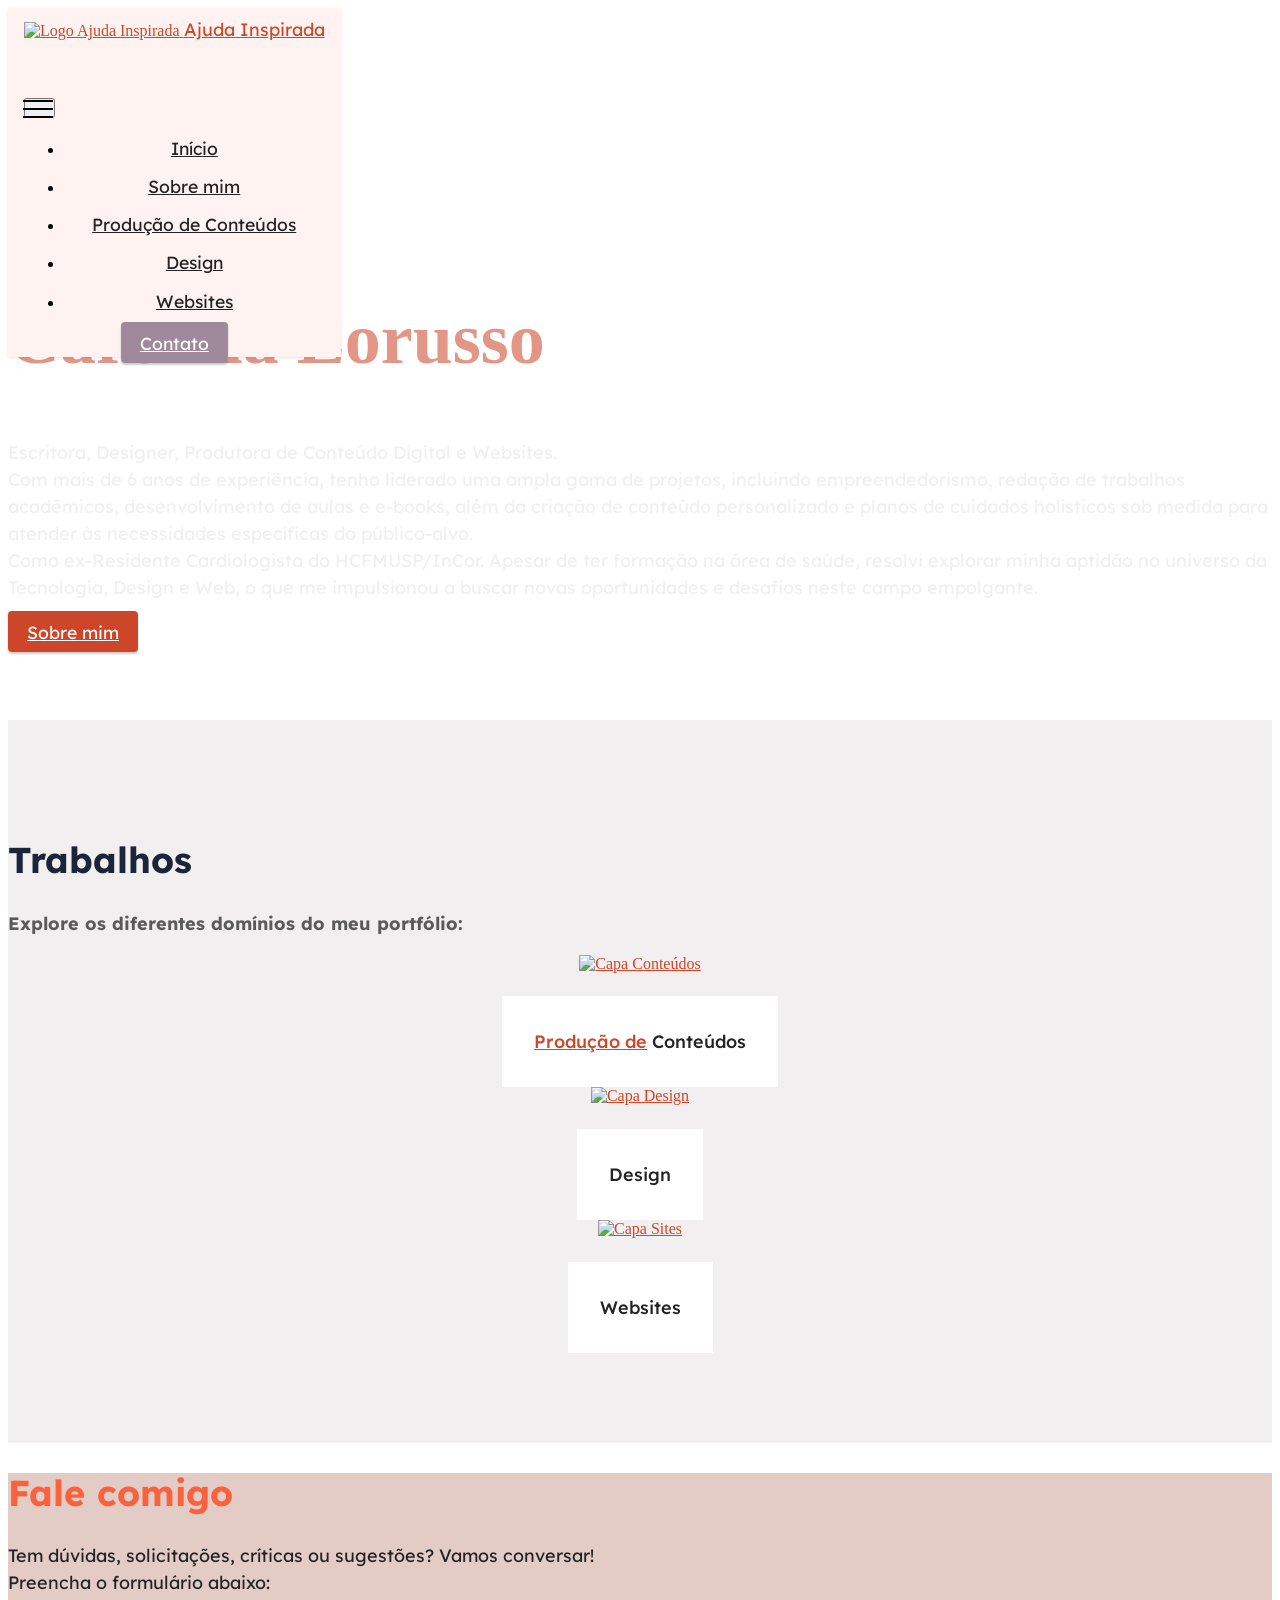
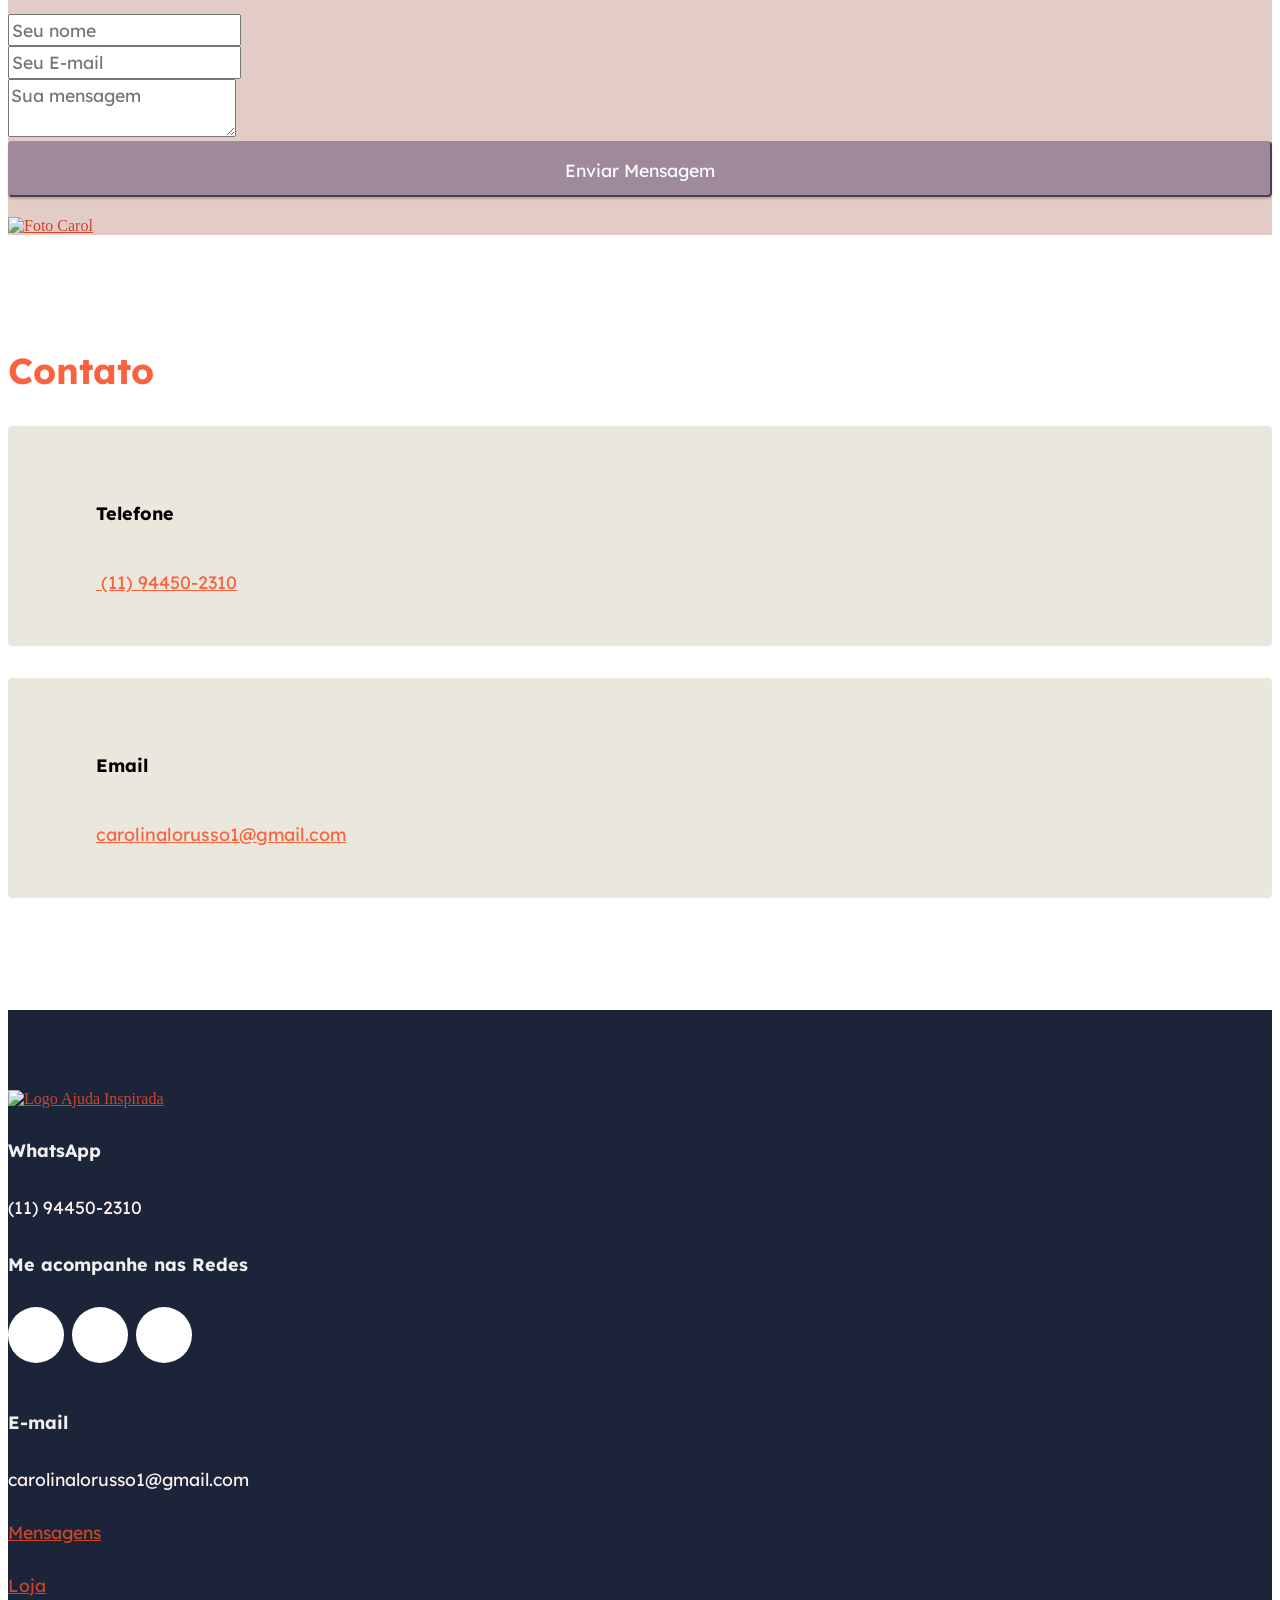
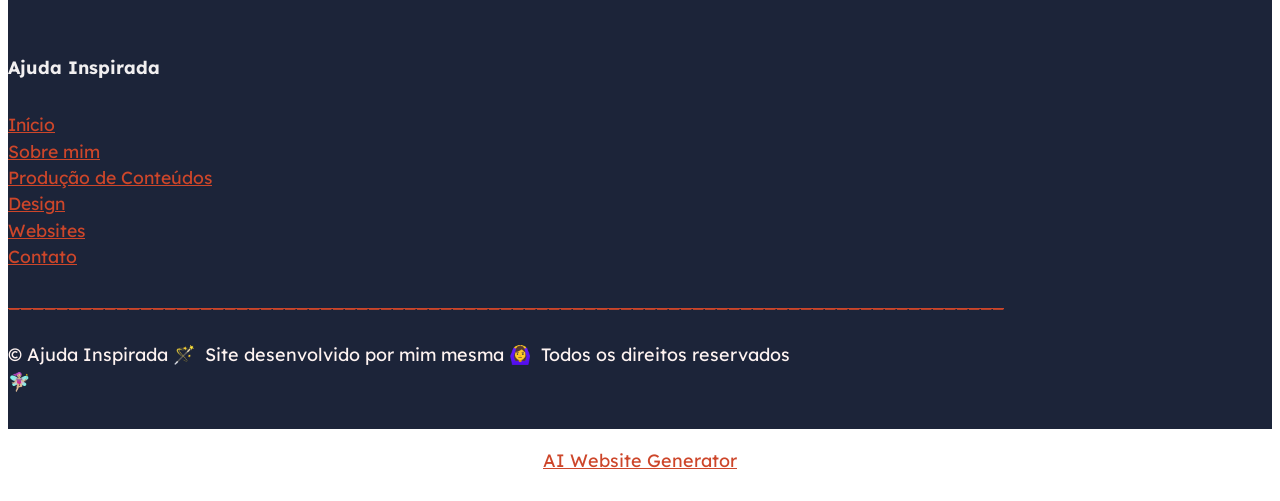
==== index.html @ f6f1e936 "create github pages" ====
<!DOCTYPE html>
<html  >
<head>
  <!-- Site made with Mobirise Website Builder v5.9.13, https://mobirise.com -->
  <meta charset="UTF-8">
  <meta http-equiv="X-UA-Compatible" content="IE=edge">
  <meta name="generator" content="Mobirise v5.9.13, mobirise.com">
  <meta name="viewport" content="width=device-width, initial-scale=1, minimum-scale=1">
  <link rel="shortcut icon" href="assets/images/logo-ajuda-inspirada-96x96.jpeg" type="image/x-icon">
  <meta name="description" content="Ajuda Inspirada by Carolina Lorusso. Início · Sobre mim · Produção de Conteúdos · Design · Websites · Contato. 
Sou Escritora, Designer, Produtora de Conteúdo Digital e Websites.Com mais de 5 anos de experiência, tenho liderado uma ampla gama de projetos, incluindo empreendedorismo, redação de trabalhos acadêmicos, desenvolvimento de aulas e e-books,">
  
  
  <title>Home</title>
  <link rel="stylesheet" href="assets/web/assets/mobirise-icons2/mobirise2.css">
  <link rel="stylesheet" href="assets/bootstrap/css/bootstrap.min.css">
  <link rel="stylesheet" href="assets/bootstrap/css/bootstrap-grid.min.css">
  <link rel="stylesheet" href="assets/bootstrap/css/bootstrap-reboot.min.css">
  <link rel="stylesheet" href="assets/parallax/jarallax.css">
  <link rel="stylesheet" href="assets/dropdown/css/style.css">
  <link rel="stylesheet" href="assets/socicon/css/styles.css">
  <link rel="stylesheet" href="assets/theme/css/style.css">
  <link href="assets/fonts/style.css" rel="stylesheet">
  <link rel="preload" href="https://fonts.googleapis.com/css?family=Lexend:100,200,300,400,500,600,700,800,900&display=swap" as="style" onload="this.onload=null;this.rel='stylesheet'">
  <noscript><link rel="stylesheet" href="https://fonts.googleapis.com/css?family=Lexend:100,200,300,400,500,600,700,800,900&display=swap"></noscript>
  <link rel="preload" as="style" href="assets/mobirise/css/mbr-additional.css?v=mcyBNn"><link rel="stylesheet" href="assets/mobirise/css/mbr-additional.css?v=mcyBNn" type="text/css">

  
  
  
</head>
<body>
  
  <section data-bs-version="5.1" class="menu menu2 cid-sFF0ciwnEL" once="menu" id="menu2-0">
    
    <nav class="navbar navbar-dropdown navbar-fixed-top navbar-expand-lg">
        <div class="container-fluid">
            <div class="navbar-brand">
                <span class="navbar-logo">
                    <a href="index.html">
                        <img src="assets/images/logo-ajuda-inspirada-96x96.jpeg" alt="Logo Ajuda Inspirada" style="height: 4.3rem;">
                    </a>
                </span>
                <span class="navbar-caption-wrap"><a class="navbar-caption text-primary display-7" href="https://mobiri.se">Ajuda Inspirada</a></span>
            </div>
            <button class="navbar-toggler" type="button" data-toggle="collapse" data-bs-toggle="collapse" data-target="#navbarSupportedContent" data-bs-target="#navbarSupportedContent" aria-controls="navbarNavAltMarkup" aria-expanded="false" aria-label="Toggle navigation">
                <div class="hamburger">
                    <span></span>
                    <span></span>
                    <span></span>
                    <span></span>
                </div>
            </button>
            <div class="collapse navbar-collapse" id="navbarSupportedContent">
                <ul class="navbar-nav nav-dropdown" data-app-modern-menu="true"><li class="nav-item"><a class="nav-link link text-black text-primary display-4" href="index.html">Início</a></li>
                    <li class="nav-item"><a class="nav-link link text-black text-primary display-4" href="sobremim.html">Sobre mim</a></li><li class="nav-item"><a class="nav-link link text-black text-primary display-4" href="producaodeconteudos.html">Produção de Conteúdos</a></li><li class="nav-item"><a class="nav-link link text-black text-primary display-4" href="design.html">Design</a></li>
                    <li class="nav-item"><a class="nav-link link text-black text-primary display-4" href="websites.html">Websites</a>
                    </li></ul>
                
                <div class="navbar-buttons mbr-section-btn"><a class="btn btn-secondary display-4" href="index.html#form4-6">
                        Contato</a></div>
            </div>
        </div>
    </nav>
</section>

<section data-bs-version="5.1" class="header3 cid-u5ljGOLiOG mbr-parallax-background" id="header3-3">

    

    <div class="mbr-overlay" style="opacity: 0.8; background-color: rgb(28, 36, 57);">
    </div>

    <div class="container">
        <div class="media-container-row">
            <div class="mbr-figure" style="width: 100%;">
                <a href="index.html"><img src="assets/images/screenshot-20241212-171954-remini-1012x1441.jpg" alt="Foto Carolina Lorusso"></a>
            </div>

            <div class="media-content">
                <h1 class="mbr-section-title mbr-white pb-3 mbr-fonts-style display-1"><br>Carolina Lorusso</h1>
                
                <div class="mbr-section-text mbr-white pb-3 ">
                    <p class="mbr-text mbr-fonts-style display-5">Escritora, Designer, Produtora de Conteúdo Digital e Websites.<br>Com mais de&nbsp;6 anos de experiência, tenho liderado uma ampla gama de projetos, incluindo empreendedorismo, redação de trabalhos acadêmicos, desenvolvimento de aulas e e-books, além da criação de conteúdo personalizado e planos de cuidados holísticos sob medida para atender às necessidades específicas do público-alvo.<br>Como ex-Residente Cardiologista do HCFMUSP/InCor. Apesar de ter formação na área de saúde, resolvi explorar minha aptidão no universo da Tecnologia, Design e Web, o que me impulsionou a buscar novas oportunidades e desafios neste campo empolgante.&nbsp;</p>
                </div>
                <div class="mbr-section-btn"><a class="btn btn-md btn-primary display-4" href="sobremim.html">Sobre mim</a></div>
            </div>
        </div>
    </div>

</section>

<section data-bs-version="5.1" class="features18 popup-btn-cards cid-u5lirEh1GW" id="features18-0">

    

    
    <div class="container">
        <h2 class="mbr-section-title pb-3 align-center mbr-fonts-style display-2"><strong>Trabalhos</strong></h2>
        <h3 class="mbr-section-subtitle display-5 align-center mbr-fonts-style mbr-light">Explore os diferentes domínios do meu portfólio:</h3>
        <div class="media-container-row pt-5 ">
            <div class="card p-3 col-12 col-md-6 col-lg-4">
                <div class="card-wrapper ">
                    <div class="card-img">
                        <div class="mbr-overlay"></div>
                        <div class="mbr-section-btn text-center"><a href="producaodeconteudos.html" class="btn btn-primary display-4">Saiba Mais</a></div>
                        <a href="index.html"><img src="assets/images/produtora-de-contedos-674x379.png" alt="Capa Conteúdos"></a>
                    </div>
                    <div class="card-box">
                        <h4 class="card-title mbr-fonts-style display-7"><a href="producaodeconteudos.html" class="text-primary">Produção de</a> Conteúdos</h4>
                        
                    </div>
                </div>
            </div>
            <div class="card p-3 col-12 col-md-6 col-lg-4">
                <div class="card-wrapper">
                    <div class="card-img">
                        <div class="mbr-overlay"></div>
                        <div class="mbr-section-btn text-center"><a href="design.html" class="btn btn-primary display-4">Saiba Mais</a></div>
                        <a href="index.html"><img src="assets/images/design-capaii-674x503.png" alt="Capa Design"></a>
                    </div>
                    <div class="card-box">
                        <h4 class="card-title mbr-fonts-style display-7">
                            Design</h4>
                        
                    </div>
                </div>
            </div>

            <div class="card p-3 col-12 col-md-6 col-lg-4">
                <div class="card-wrapper">
                    <div class="card-img">
                        <div class="mbr-overlay"></div>
                        <div class="mbr-section-btn text-center"><a href="websites.html" class="btn btn-primary display-4">Saiba mais</a></div>
                        <a href="index.html"><img src="assets/images/21.i-674x674.png" alt="Capa Sites"></a>
                    </div>
                    <div class="card-box">
                        <h4 class="card-title mbr-fonts-style display-7">
                            Websites</h4>
                        
                    </div>
                </div>
            </div>

            
        </div>
    </div>
</section>

<section data-bs-version="5.1" class="form4 cid-sFF3qL4anb mbr-fullscreen" id="form4-6">

    

    

    <div class="container">
        <div class="row content-wrapper justify-content-center">
            <div class="col-lg-4 offset-lg-1 mbr-form" data-form-type="formoid">
<!--Formbuilder Form-->
<form action="https://mobirise.eu/" method="POST" class="mbr-form form-with-styler" data-form-title="Form Name"><input type="hidden" name="email" data-form-email="true" value="aM3xZoSrdPo1LVnXlrhc6Pd2mq+Hvy7HVDdkTLPL5LP5PHbnUhm40IUbfTtttG5viqjys/NaZorm83/u+gtD8cwlGkXRPD6ba2hxMwDEzuMwBC+46OECvZxA0dtidRlx">
<div class="row">
<div hidden="hidden" data-form-alert="" class="alert alert-success col-12">Obrigado por preencher o formulário!</div>
<div hidden="hidden" data-form-alert-danger="" class="alert alert-danger col-12">Oops...! some problem!</div>
</div>
<div class="dragArea row">
<div class="col-lg-12 col-md-12 col-sm-12">
<h1 class="mbr-section-title mb-4 display-2"><strong>Fale comigo</strong><br></h1>
</div>
<div class="col-lg-12 col-md-12 col-sm-12">
<p class="mbr-text mbr-fonts-style mb-4 display-7">Tem dúvidas, solicitações, críticas ou sugestões? Vamos conversar!<br>Preencha o formulário abaixo:</p>
</div>
<div data-for="name" class="col-lg-12 col-md col-12 form-group mb-3">
<input type="text" name="name" placeholder="Seu nome" data-form-field="name" class="form-control display-7" value="" id="name-form4-6">
</div>
<div data-for="email" class="col-lg-12 col-md col-12 form-group mb-3">
<input type="email" name="email" placeholder="Seu E-mail" data-form-field="email" class="form-control display-7" value="" id="email-form4-6">
</div>
<div class="col-lg-12 col-md-12 col-sm-12 form-group" data-for="textarea">
<textarea name="textarea" placeholder="Sua mensagem" data-form-field="textarea" class="form-control display-7" id="textarea-form4-6"></textarea>
</div>
<div class="col-12 col-md-auto mbr-section-btn"><button type="submit" class="btn btn-secondary display-4"><span class="mobi-mbri mobi-mbri-paper-plane mbr-iconfont mbr-iconfont-btn"></span>Enviar Mensagem</button></div>
</div>
</form><!--Formbuilder Form-->
</div>
            <div class="col-lg-6 offset-lg-1 col-12">
                <div class="image-wrapper">
                    <a href="index.html"><img class="w-100" src="assets/images/1732842447381-1076x1341.jpg" alt="Foto Carol"></a>
                </div>
            </div>
        </div>
    </div>
</section>

<section data-bs-version="5.1" class="contacts2 cid-u5mG0j3FaJ" id="contacts2-h">
    <!---->
    
    
    <div class="container">
        <div class="mbr-section-head">
            <h3 class="mbr-section-title mbr-fonts-style align-center mb-0 display-2">
                <strong>Contato</strong></h3>
            
        </div>
        <div class="row justify-content-center mt-4">
            <div class="card col-12 col-md-6">
                <div class="card-wrapper">
                    <div class="image-wrapper">
                        <span class="mbr-iconfont socicon-whatsapp socicon" style="color: rgb(251, 97, 61); fill: rgb(251, 97, 61);"></span>
                    </div>
                    <div class="text-wrapper">
                        <h6 class="card-title mbr-fonts-style mb-1 display-5"><strong>Telefone</strong></h6>
                        <p class="mbr-text mbr-fonts-style display-7"><a href="https://wa.me/11944502310" class="text-danger text-primary">&nbsp;(11) 94450-2310</a></p>
                    </div>
                </div>
            </div>
            <div class="card col-12 col-md-6">
                <div class="card-wrapper">
                    <div class="image-wrapper">
                        <span class="mbr-iconfont mobi-mbri-letter mobi-mbri" style="color: rgb(251, 97, 61); fill: rgb(251, 97, 61);"></span>
                    </div>
                    <div class="text-wrapper">
                        <h6 class="card-title mbr-fonts-style mb-1 display-5">
                            <strong>Email</strong>
                        </h6>
                        <p class="mbr-text mbr-fonts-style display-7"><a href="mailto:carolinalorusso1@gmail.com" class="text-danger text-primary">carolinalorusso1@gmail.com</a>
                        </p>
                    </div>
                </div>
            </div>
            
            
        </div>
    </div>
</section>

<section data-bs-version="5.1" class="footer4 cid-u5yPUwGAZI" once="footers" id="footer4-6d">

    

    
    
    <div class="container">
        <div class="row mbr-white">
            <div class="col-6 col-lg-3">
                <div class="media-wrap col-md-8 col-12">
                    <a href="index.html">
                        <img src="assets/images/logo-ajuda-inspirada-337x337.jpg" alt="Logo Ajuda Inspirada">
                    </a>
                </div>
            </div>
            <div class="col-12 col-md-6 col-lg-3">
                <h5 class="mbr-section-subtitle mbr-fonts-style mb-2 display-7"><strong>WhatsApp</strong></h5>
                <p class="mbr-text mbr-fonts-style mb-4 display-4">(11) 94450-2310</p>
                <h5 class="mbr-section-subtitle mbr-fonts-style mb-3 display-7">
                    <strong>Me acompanhe nas Redes</strong></h5>
                <div class="social-row display-7">
                    <div class="soc-item">
                        <a href="https://www.behance.net/kieeycarol" target="_blank">
                            <span class="mbr-iconfont socicon-behance socicon"></span>
                        </a>
                    </div>
                    <div class="soc-item">
                        <a href="http://www.linkedin.com/in/caloriana" target="_blank">
                            <span class="mbr-iconfont socicon-linkedin socicon"></span>
                        </a>
                    </div>
                    <div class="soc-item">
                        <a href="https://www.instagram.com/ca.loriana/" target="_blank">
                            <span class="mbr-iconfont socicon-instagram socicon"></span>
                        </a>
                    </div>
                    
                </div>
            </div>
            <div class="col-12 col-md-6 col-lg-3">
                <h5 class="mbr-section-subtitle mbr-fonts-style mb-2 display-7"><strong>E-mail</strong></h5>
                <ul class="list mbr-fonts-style display-4">
                    <li class="mbr-text item-wrap">carolinalorusso1@gmail.com</li><li class="mbr-text item-wrap"><br></li><li class="mbr-text item-wrap"><a href="https://www.instagram.com/alquimistlorusso/" class="text-primary" style="font-size: 1.1rem;">Mensagens</a></li><li class="mbr-text item-wrap"><br></li><li class="mbr-text item-wrap"><a href="loja.html" class="text-primary" target="_blank">Loja</a><br><br></li>
                </ul>
            </div>
            <div class="col-12 col-md-6 col-lg-3">
                <h5 class="mbr-section-subtitle mbr-fonts-style mb-2 display-7"><strong>Ajuda Inspirada</strong></h5>
                <ul class="list mbr-fonts-style display-4">
                    <li class="mbr-text item-wrap"><a href="index.html" class="text-warning text-primary">Início</a></li>
                    <li class="mbr-text item-wrap"><a href="sobremim.html" class="text-primary">Sobre mim</a></li>
                    <li class="mbr-text item-wrap"><a href="producaodeconteudos.html" class="text-primary">Produção de Conteúdos</a></li><a href="produçãodeconteúdos.html" class="text-primary">
                    </a><li class="mbr-text item-wrap"><a href="design.html" class="text-primary">Design</a></li><li class="mbr-text item-wrap"><a href="websites.html" class="text-primary">Websites</a></li><li class="mbr-text item-wrap"><a href="index.html#form4-6" class="text-primary">Contato</a></li>
                </ul>
            </div>
            <div class="col-12 mt-4">
                <p class="mbr-text mb-0 mbr-fonts-style copyright align-center display-7"><a href="index.html" class="text-primary">___________________________________________________________________________________</a><br><br>©&nbsp;Ajuda Inspirada&nbsp;🪄&nbsp; Site desenvolvido por mim mesma 🙆‍♀️&nbsp; Todos os direitos reservados<br>🧚🏼‍♀️<br>
                </p>
            </div>
        </div>
    </div>
</section><section class="display-7" style="padding: 0;align-items: center;justify-content: center;flex-wrap: wrap;    align-content: center;display: flex;position: relative;height: 4rem;"><a href="https://mobiri.se/3145756" style="flex: 1 1;height: 4rem;position: absolute;width: 100%;z-index: 1;"><img alt="" style="height: 4rem;" src="[data-uri]"></a><p style="margin: 0;text-align: center;" class="display-7">&#8204;</p><a style="z-index:1" href="https://mobirise.com/builder/ai-website-generator.html">AI Website Generator</a></section><script src="assets/bootstrap/js/bootstrap.bundle.min.js"></script>  <script src="assets/parallax/jarallax.js"></script>  <script src="assets/smoothscroll/smooth-scroll.js"></script>  <script src="assets/ytplayer/index.js"></script>  <script src="assets/dropdown/js/navbar-dropdown.js"></script>  <script src="assets/mbr-popup-btns/mbr-popup-btns.js"></script>  <script src="assets/theme/js/script.js"></script>  <script src="assets/formoid/formoid.min.js"></script>  
  
  
</body>
</html>
---- assets/fonts/style.css ----
@font-face {
   font-family: 'FontsFree-Net-FuturaStd-Book';
   font-display: swap;
   src: url('FontsFree-Net-FuturaStd-Book/font.ttf');
}
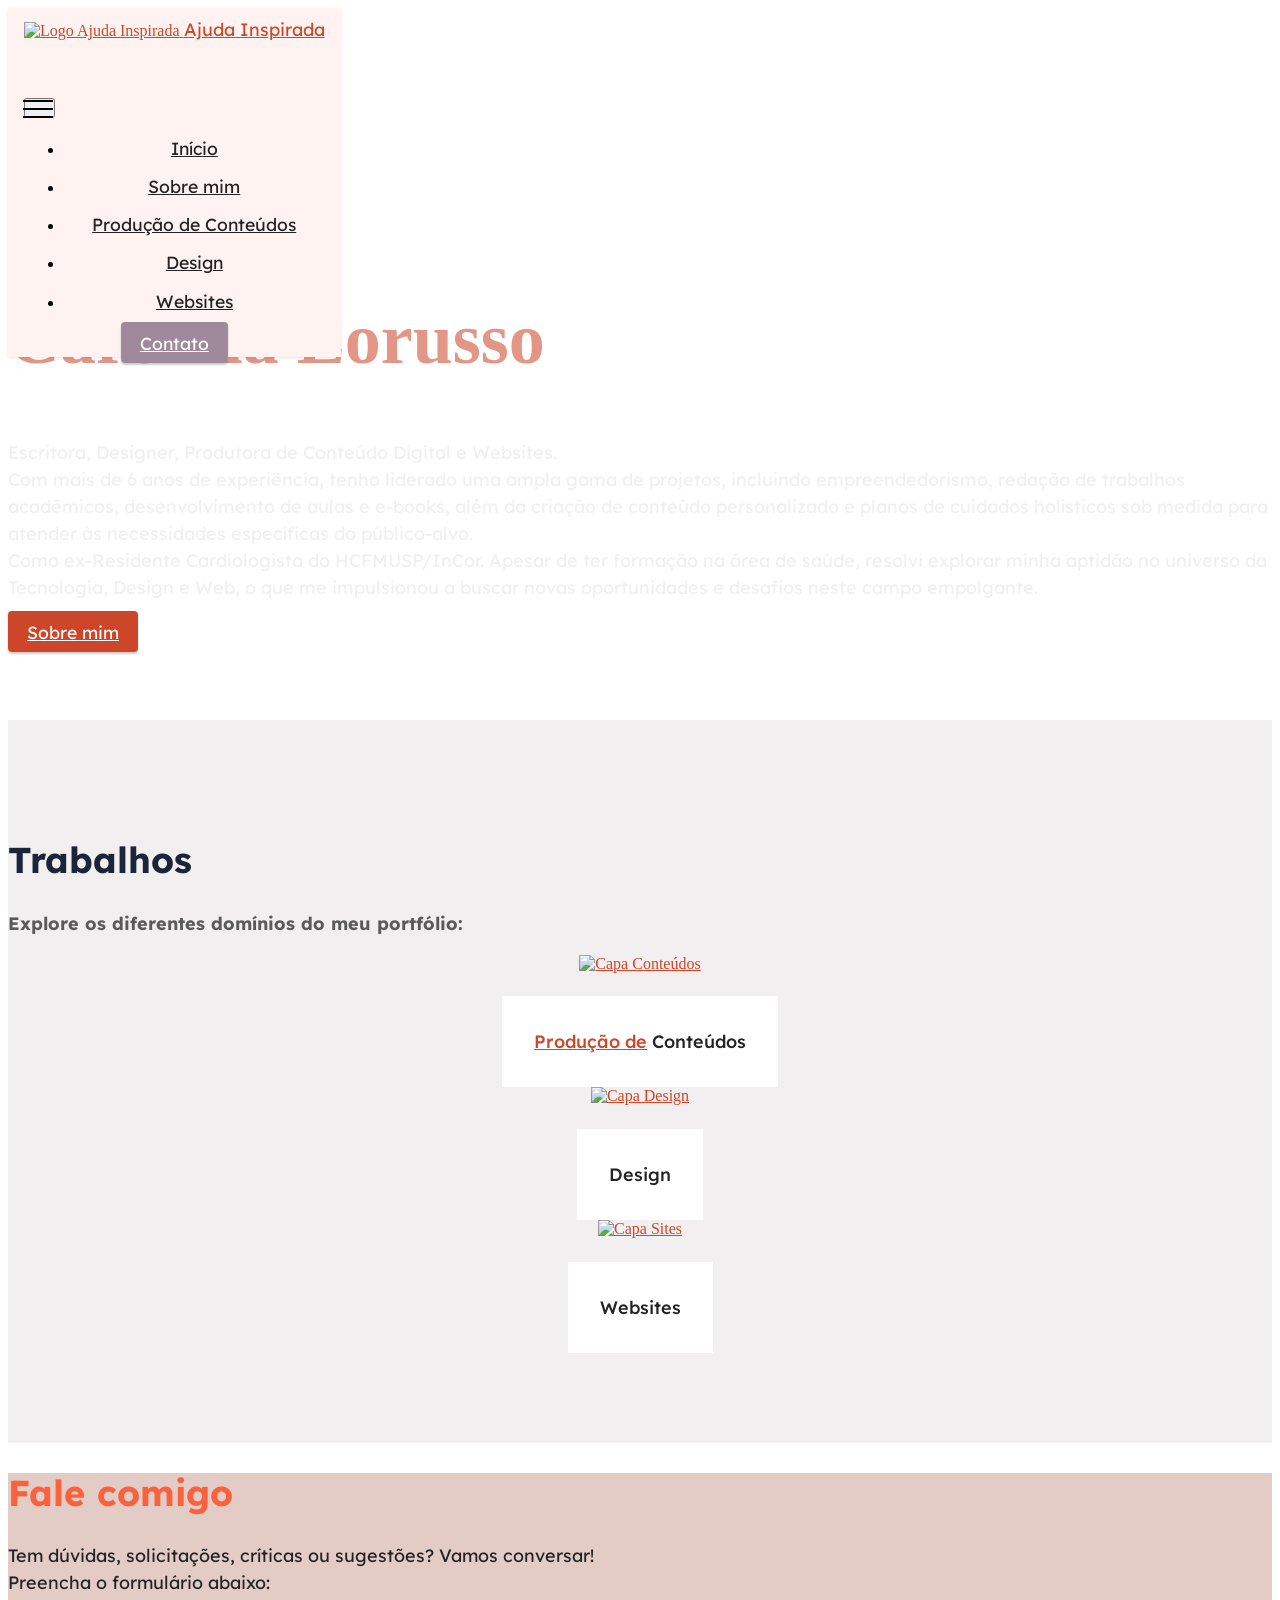
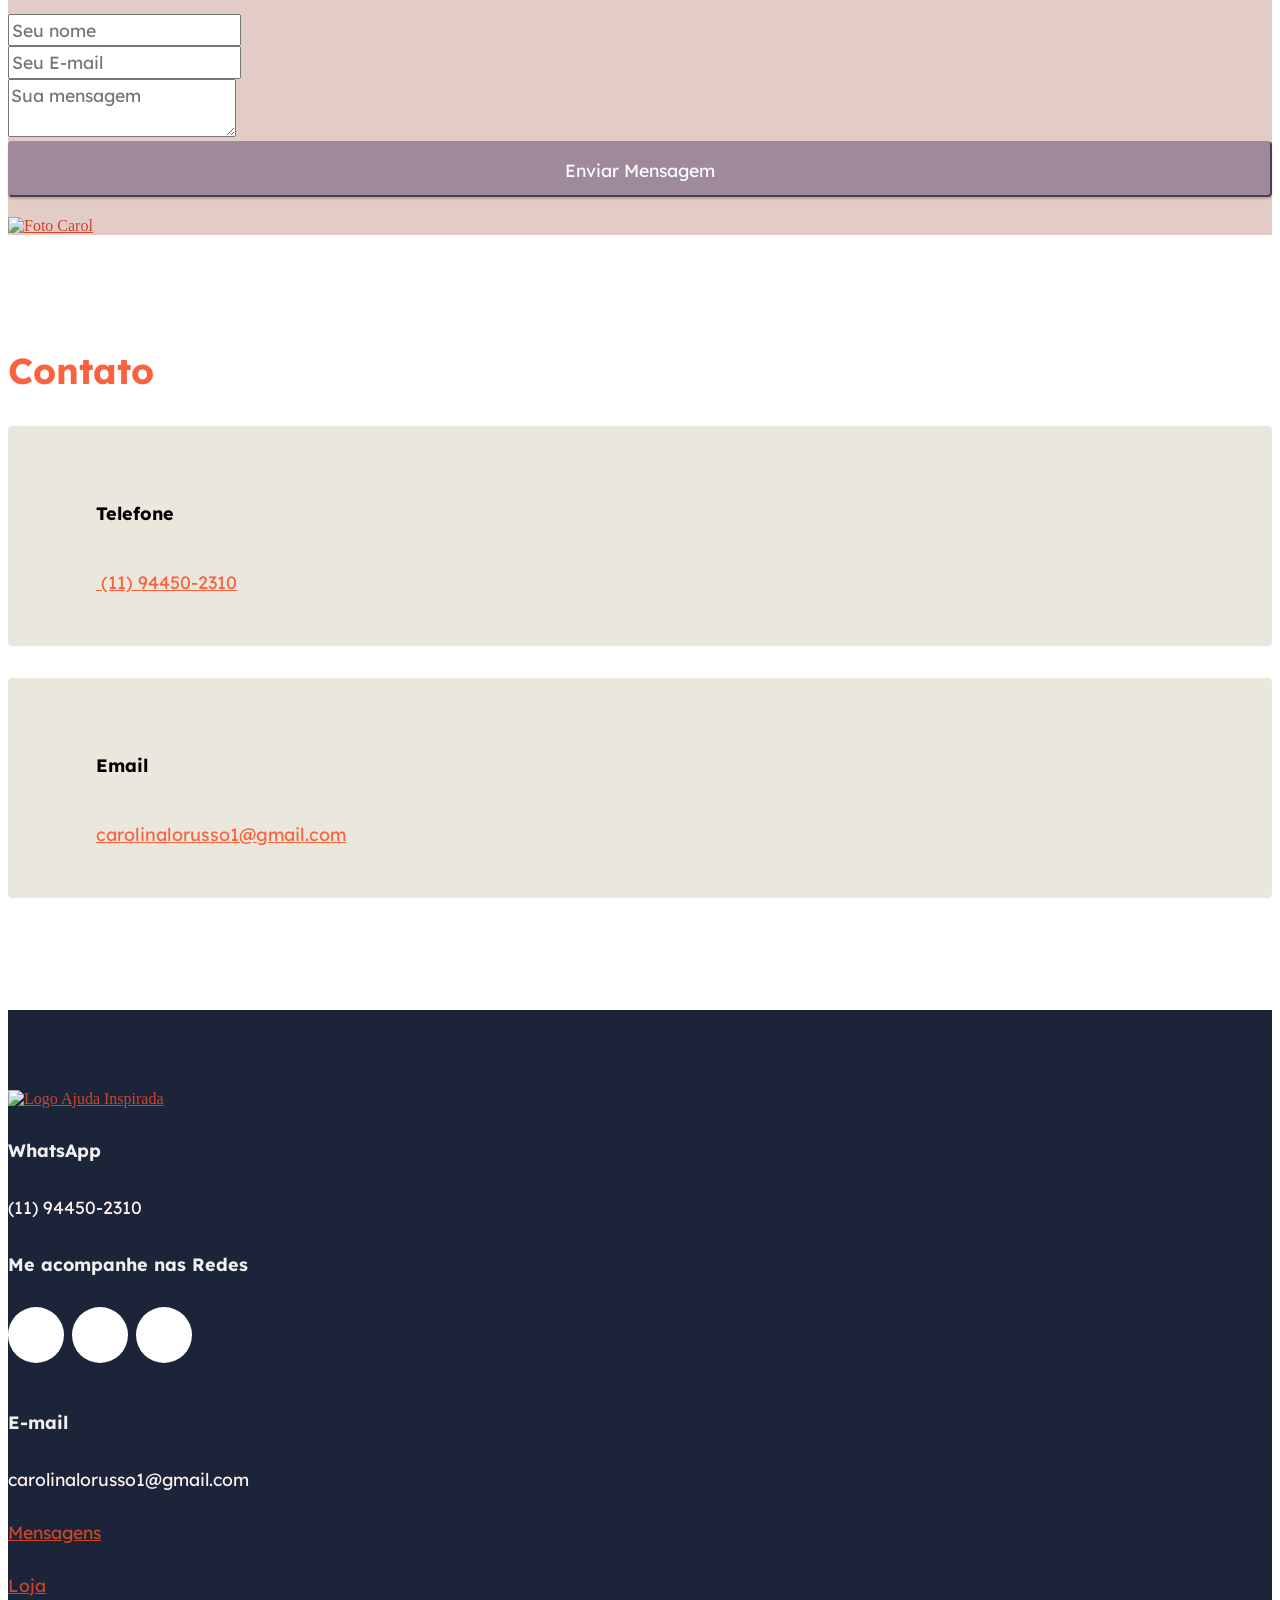
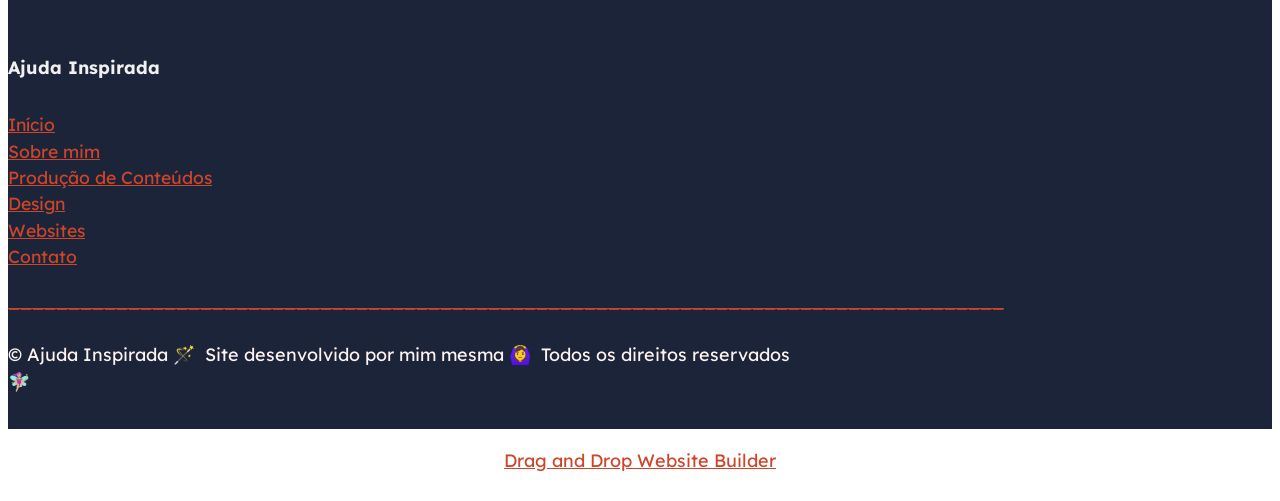
==== commit 38482d43: "create github pages" ====
--- a/index.html
+++ b/index.html
@@ -23,7 +23,7 @@
   <link href="assets/fonts/style.css" rel="stylesheet">
   <link rel="preload" href="https://fonts.googleapis.com/css?family=Lexend:100,200,300,400,500,600,700,800,900&display=swap" as="style" onload="this.onload=null;this.rel='stylesheet'">
   <noscript><link rel="stylesheet" href="https://fonts.googleapis.com/css?family=Lexend:100,200,300,400,500,600,700,800,900&display=swap"></noscript>
-  <link rel="preload" as="style" href="assets/mobirise/css/mbr-additional.css?v=mcyBNn"><link rel="stylesheet" href="assets/mobirise/css/mbr-additional.css?v=mcyBNn" type="text/css">
+  <link rel="preload" as="style" href="assets/mobirise/css/mbr-additional.css?v=MBWmZN"><link rel="stylesheet" href="assets/mobirise/css/mbr-additional.css?v=MBWmZN" type="text/css">
 
   
   
@@ -157,7 +157,7 @@
         <div class="row content-wrapper justify-content-center">
             <div class="col-lg-4 offset-lg-1 mbr-form" data-form-type="formoid">
 <!--Formbuilder Form-->
-<form action="https://mobirise.eu/" method="POST" class="mbr-form form-with-styler" data-form-title="Form Name"><input type="hidden" name="email" data-form-email="true" value="aM3xZoSrdPo1LVnXlrhc6Pd2mq+Hvy7HVDdkTLPL5LP5PHbnUhm40IUbfTtttG5viqjys/NaZorm83/u+gtD8cwlGkXRPD6ba2hxMwDEzuMwBC+46OECvZxA0dtidRlx">
+<form action="https://mobirise.eu/" method="POST" class="mbr-form form-with-styler" data-form-title="Form Name"><input type="hidden" name="email" data-form-email="true" value="vG5C2L+zheqBoVDZ9A7iRur7HVxo9VgFoSctkRRwRpZf46gRl8rS2AHWDmBGUvD3J85rqZ7E+qv3/0Q/Mf0Ckeh5kgCsRFc7XsrFvM4d+pf4IKAMa4CilKMLPT32XlH7">
 <div class="row">
 <div hidden="hidden" data-form-alert="" class="alert alert-success col-12">Obrigado por preencher o formulário!</div>
 <div hidden="hidden" data-form-alert-danger="" class="alert alert-danger col-12">Oops...! some problem!</div>
@@ -293,7 +293,7 @@
             </div>
         </div>
     </div>
-</section><section class="display-7" style="padding: 0;align-items: center;justify-content: center;flex-wrap: wrap;    align-content: center;display: flex;position: relative;height: 4rem;"><a href="https://mobiri.se/3145756" style="flex: 1 1;height: 4rem;position: absolute;width: 100%;z-index: 1;"><img alt="" style="height: 4rem;" src="[data-uri]"></a><p style="margin: 0;text-align: center;" class="display-7">&#8204;</p><a style="z-index:1" href="https://mobirise.com/builder/ai-website-generator.html">AI Website Generator</a></section><script src="assets/bootstrap/js/bootstrap.bundle.min.js"></script>  <script src="assets/parallax/jarallax.js"></script>  <script src="assets/smoothscroll/smooth-scroll.js"></script>  <script src="assets/ytplayer/index.js"></script>  <script src="assets/dropdown/js/navbar-dropdown.js"></script>  <script src="assets/mbr-popup-btns/mbr-popup-btns.js"></script>  <script src="assets/theme/js/script.js"></script>  <script src="assets/formoid/formoid.min.js"></script>  
+</section><section class="display-7" style="padding: 0;align-items: center;justify-content: center;flex-wrap: wrap;    align-content: center;display: flex;position: relative;height: 4rem;"><a href="https://mobiri.se/3145756" style="flex: 1 1;height: 4rem;position: absolute;width: 100%;z-index: 1;"><img alt="" style="height: 4rem;" src="[data-uri]"></a><p style="margin: 0;text-align: center;" class="display-7">&#8204;</p><a style="z-index:1" href="https://mobirise.com/drag-drop-website-builder.html">Drag and Drop Website Builder</a></section><script src="assets/bootstrap/js/bootstrap.bundle.min.js"></script>  <script src="assets/parallax/jarallax.js"></script>  <script src="assets/smoothscroll/smooth-scroll.js"></script>  <script src="assets/ytplayer/index.js"></script>  <script src="assets/dropdown/js/navbar-dropdown.js"></script>  <script src="assets/mbr-popup-btns/mbr-popup-btns.js"></script>  <script src="assets/theme/js/script.js"></script>  <script src="assets/formoid/formoid.min.js"></script>  
   
   
 </body>
